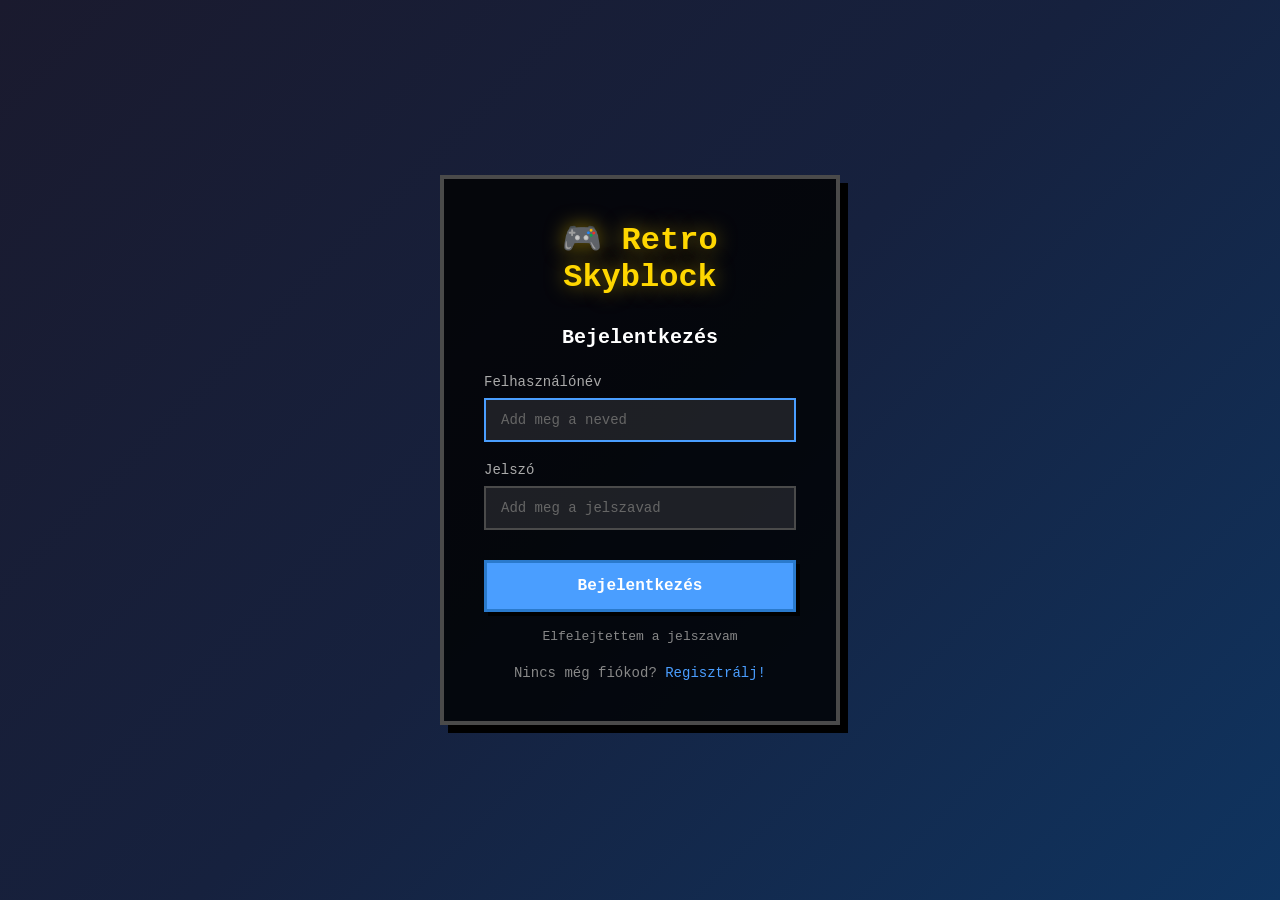
==== index.html @ 1213bc98 "Discord online statusz jelzo zold potty hozzaadva" ====
<!DOCTYPE html>
<html lang="hu">
<head>
    <meta charset="UTF-8">
    <meta name="viewport" content="width=device-width, initial-scale=1.0, maximum-scale=1.0, user-scalable=no">
    <title>Retro Skyblock Játék</title>
    <link rel="apple-touch-icon" sizes="180x180" href="images/apple-touch-icon.png">
    <link rel="icon" type="image/png" sizes="32x32" href="images/favicon-32x32.png">
    <link rel="icon" type="image/png" sizes="16x16" href="images/favicon-16x16.png">
    <link rel="manifest" href="images/site.webmanifest">
    <link rel="stylesheet" href="style.css">
</head>
<body>
    <!-- Bejelentkezés/Regisztráció overlay - alapból látszik -->
    <div id="authOverlay" class="auth-overlay">
        <div class="auth-container">
            <h1 class="auth-title">🎮 Retro Skyblock</h1>
            
            <!-- Bejelentkezés form -->
            <div id="loginForm" class="auth-form">
                <h2>Bejelentkezés</h2>
                <div class="auth-input-group">
                    <label for="loginUsername">Felhasználónév</label>
                    <input type="text" id="loginUsername" maxlength="20" placeholder="Add meg a neved">
                </div>
                <div class="auth-input-group">
                    <label for="loginPassword">Jelszó</label>
                    <input type="password" id="loginPassword" maxlength="30" placeholder="Add meg a jelszavad">
                </div>
                <button id="loginBtn" class="auth-btn">Bejelentkezés</button>
                <p class="auth-forgot"><a href="#" id="showForgotPassword">Elfelejtettem a jelszavam</a></p>
                <p class="auth-switch">Nincs még fiókod? <a href="#" id="showRegister">Regisztrálj!</a></p>
            </div>

            <!-- Regisztráció form -->
            <div id="registerForm" class="auth-form hidden">
                <h2>Regisztráció</h2>
                <div class="auth-input-group">
                    <label for="registerUsername">Felhasználónév</label>
                    <input type="text" id="registerUsername" maxlength="20" placeholder="Válassz egy nevet">
                </div>
                <div class="auth-input-group">
                    <label for="registerEmail">Email cím</label>
                    <input type="email" id="registerEmail" maxlength="50" placeholder="Add meg az email címed">
                </div>
                <div class="auth-input-group">
                    <label for="registerPassword">Jelszó</label>
                    <input type="password" id="registerPassword" maxlength="30" placeholder="Válassz egy jelszót">
                </div>
                <div class="auth-input-group">
                    <label for="registerPasswordConfirm">Jelszó megerősítése</label>
                    <input type="password" id="registerPasswordConfirm" maxlength="30" placeholder="Írd be újra a jelszót">
                </div>
                <button id="registerBtn" class="auth-btn">Regisztráció</button>
                <p class="auth-switch">Van már fiókod? <a href="#" id="showLogin">Jelentkezz be!</a></p>
            </div>

            <!-- Elfelejtett jelszó form -->
            <div id="forgotPasswordForm" class="auth-form hidden">
                <h2>Elfelejtett jelszó</h2>
                <p class="auth-info">Add meg az email címed, és megmutatjuk a jelszavad.</p>
                <div class="auth-input-group">
                    <label for="forgotEmail">Email cím</label>
                    <input type="email" id="forgotEmail" maxlength="50" placeholder="Add meg az email címed">
                </div>
                <button id="forgotPasswordBtn" class="auth-btn">Jelszó lekérése</button>
                <p class="auth-switch"><a href="#" id="backToLogin">Vissza a bejelentkezéshez</a></p>
            </div>

            <div id="authError" class="auth-error hidden"></div>
            <div id="authSuccess" class="auth-success hidden"></div>
        </div>
    </div>

    <!-- Visszaszámláló overlay - bejelentkezés után látszik -->
    <div id="countdownOverlay" class="countdown-overlay hidden">
        <div class="countdown-content">
            <h1 class="countdown-title">🎮 Hamarosan érkezik!</h1>
            <div id="countdownTimer" class="countdown-timer">Betöltés...</div>
            <p class="countdown-subtitle">Retro Skyblock Játék</p>
        </div>
    </div>

    <!-- Játék tartalom - titkos hozzáféréssel látszik -->
    <div id="gameContent" class="hidden">
        <canvas id="gameCanvas"></canvas>
        
        <div id="statusPanel">
            <div class="status-item">
                <span class="icon">💰</span>
                <span id="money">0</span>
            </div>
            <div class="status-item">
                <span class="icon">🪵</span>
                <span id="planks">0</span>
            </div>
            <div class="status-item">
                <span class="icon">🌽</span>
                <span id="corn">0</span>
            </div>
            <div class="status-item">
                <span class="icon">👷</span>
                <span id="workers">3</span>/<span id="maxWorkers">3</span>
            </div>
        </div>

        <div id="bubble" class="hidden">
            <button class="close-btn" id="closeBubble">×</button>
            <div id="bubbleContent"></div>
        </div>

        <div id="plankModal" class="modal hidden">
            <div class="modal-content">
                <h2 data-i18n="modal.plankSell">Deszka Eladás</h2>
                <div class="slider-container">
                    <label><span data-i18n="modal.sellAmount">Eladandó deszkák:</span> <span id="sellAmount">0</span></label>
                    <input type="range" id="plankSlider" min="1" max="1" value="1" maxlength="10">
                </div>
                <div class="modal-buttons">
                    <button id="cancelSell" data-i18n="modal.cancel">Mégsem</button>
                    <button id="confirmSell"><span data-i18n-template="modal.sellFor">Eladás</span> (<span id="plankSellPrice">0</span> 💰)</button>
                </div>
            </div>
        </div>

        <div id="cornModal" class="modal hidden">
            <div class="modal-content">
                <h2 data-i18n="modal.cornSell">Kukorica Eladás</h2>
                <div class="slider-container">
                    <label><span data-i18n="modal.cornSellAmount">Eladandó kukorica:</span> <span id="cornSellAmount">0</span></label>
                    <input type="range" id="cornSlider" min="1" max="1" value="1" maxlength="10">
                </div>
                <div class="modal-buttons">
                    <button id="cancelCornSell" data-i18n="modal.cancel">Mégsem</button>
                    <button id="confirmCornSell"><span data-i18n-template="modal.sellFor">Eladás</span> (<span id="cornSellTotalPrice">0</span> 💰)</button>
                </div>
            </div>
        </div>

        <div id="errorMessage" class="error-message hidden"></div>

        <div id="version">V2.0</div>

        <div id="settingsDropdown" class="settings-dropdown">
            <div id="settingsIcon" class="settings-icon" title="Beállítások">
                <svg width="32" height="32" viewBox="0 0 24 24" fill="none" xmlns="http://www.w3.org/2000/svg">
                    <path d="M19.14 12.94c.04-.31.06-.63.06-.94 0-.31-.02-.63-.06-.94l2.03-1.58c.18-.14.23-.41.12-.61l-1.92-3.32c-.12-.22-.37-.29-.59-.22l-2.39.96c-.5-.38-1.03-.7-1.62-.94l-.36-2.54c-.04-.24-.24-.41-.48-.41h-3.84c-.24 0-.43.17-.47.41l-.36 2.54c-.59.24-1.13.57-1.62.94l-2.39-.96c-.22-.08-.47 0-.59.22L2.74 8.87c-.12.21-.08.47.12.61l2.03 1.58c-.04.31-.06.63-.06.94s.02.63.06.94l-2.03 1.58c-.18.14-.23.41-.12.61l1.92 3.32c.12.22.37.29.59.22l2.39-.96c.5.38 1.03.7 1.62.94l.36 2.54c.05.24.24.41.48.41h3.84c.24 0 .44-.17.47-.41l.36-2.54c.59-.24 1.13-.56 1.62-.94l2.39.96c.22.08.47 0 .59-.22l1.92-3.32c.12-.22.07-.47-.12-.61l-2.01-1.58zM12 15.6c-1.98 0-3.6-1.62-3.6-3.6s1.62-3.6 3.6-3.6 3.6 1.62 3.6 3.6-1.62 3.6-3.6 3.6z" fill="currentColor"/>
                </svg>
            </div>
            <div id="settingsMenu" class="settings-menu hidden">
                <div id="soundMenuItem" class="settings-menu-item" title="Hang ki/be">
                    <svg id="soundOnIcon" width="24" height="24" viewBox="0 0 24 24" fill="none" xmlns="http://www.w3.org/2000/svg">
                        <path d="M3 9v6h4l5 5V4L7 9H3zm13.5 3c0-1.77-1.02-3.29-2.5-4.03v8.05c1.48-.73 2.5-2.25 2.5-4.02zM14 3.23v2.06c2.89.86 5 3.54 5 6.71s-2.11 5.85-5 6.71v2.06c4.01-.91 7-4.49 7-8.77s-2.99-7.86-7-8.77z" fill="currentColor"/>
                    </svg>
                    <svg id="soundOffIcon" class="hidden" width="24" height="24" viewBox="0 0 24 24" fill="none" xmlns="http://www.w3.org/2000/svg">
                        <path d="M16.5 12c0-1.77-1.02-3.29-2.5-4.03v2.21l2.45 2.45c.03-.2.05-.41.05-.63zm2.5 0c0 .94-.2 1.82-.54 2.64l1.51 1.51C20.63 14.91 21 13.5 21 12c0-4.28-2.99-7.86-7-8.77v2.06c2.89.86 5 3.54 5 6.71zM4.27 3L3 4.27 7.73 9H3v6h4l5 5v-6.73l4.25 4.25c-.67.52-1.42.93-2.25 1.18v2.06c1.38-.31 2.63-.95 3.69-1.81L19.73 21 21 19.73l-9-9L4.27 3zM12 4L9.91 6.09 12 8.18V4z" fill="currentColor"/>
                    </svg>
                    <span data-i18n="settings.sound">Hang</span>
                </div>
                <div id="discordMenuItem" class="settings-menu-item" title="Discord">
                    <div class="discord-icon-wrapper">
                        <svg width="24" height="24" viewBox="0 0 24 24" fill="none" xmlns="http://www.w3.org/2000/svg">
                            <path d="M20.317 4.37a19.791 19.791 0 0 0-4.885-1.515.074.074 0 0 0-.079.037c-.21.375-.444.864-.608 1.25a18.27 18.27 0 0 0-5.487 0 12.64 12.64 0 0 0-.617-1.25.077.077 0 0 0-.079-.037A19.736 19.736 0 0 0 3.677 4.37a.07.07 0 0 0-.032.027C.533 9.046-.32 13.58.099 18.057a.082.082 0 0 0 .031.057 19.9 19.9 0 0 0 5.993 3.03.078.078 0 0 0 .084-.028c.462-.63.874-1.295 1.226-1.994a.076.076 0 0 0-.041-.106 13.107 13.107 0 0 1-1.872-.892.077.077 0 0 1-.008-.128 10.2 10.2 0 0 0 .372-.292.074.074 0 0 1 .077-.01c3.928 1.793 8.18 1.793 12.062 0a.074.074 0 0 1 .078.01c.12.098.246.198.373.292a.077.077 0 0 1-.006.127 12.299 12.299 0 0 1-1.873.892.077.077 0 0 0-.041.107c.36.698.772 1.362 1.225 1.993a.076.076 0 0 0 .084.028 19.839 19.839 0 0 0 6.002-3.03.077.077 0 0 0 .032-.054c.5-5.177-.838-9.674-3.549-13.66a.061.061 0 0 0-.031-.03zM8.02 15.33c-1.183 0-2.157-1.085-2.157-2.419 0-1.333.956-2.419 2.157-2.419 1.21 0 2.176 1.096 2.157 2.42 0 1.333-.956 2.418-2.157 2.418zm7.975 0c-1.183 0-2.157-1.085-2.157-2.419 0-1.333.955-2.419 2.157-2.419 1.21 0 2.176 1.096 2.157 2.42 0 1.333-.946 2.418-2.157 2.418z" fill="currentColor"/>
                        </svg>
                        <span id="discordOnlineIndicator" class="discord-online-indicator hidden"></span>
                    </div>
                    <span data-i18n="settings.discord">Discord</span>
                </div>
                <div id="languageMenuItem" class="settings-menu-item" title="Nyelv (EN)">
                    <span id="languageFlag" class="language-flag">🇬🇧</span>
                    <span id="languageText" data-i18n="settings.language">Nyelv</span>
                </div>
                <div id="creditsMenuItem" class="settings-menu-item" title="Credits">
                    <svg width="24" height="24" viewBox="0 0 24 24" fill="none" xmlns="http://www.w3.org/2000/svg">
                        <path d="M12 2C6.48 2 2 6.48 2 12s4.48 10 10 10 10-4.48 10-10S17.52 2 12 2zm1 15h-2v-6h2v6zm0-8h-2V7h2v2z" fill="currentColor"/>
                    </svg>
                    <span data-i18n="settings.credits">Credits</span>
                </div>
                <div class="settings-menu-divider"></div>
                <div id="logoutMenuItem" class="settings-menu-item logout-item" title="Kijelentkezés">
                    <svg width="24" height="24" viewBox="0 0 24 24" fill="none" xmlns="http://www.w3.org/2000/svg">
                        <path d="M17 7l-1.41 1.41L18.17 11H8v2h10.17l-2.58 2.58L17 17l5-5zM4 5h8V3H4c-1.1 0-2 .9-2 2v14c0 1.1.9 2 2 2h8v-2H4V5z" fill="currentColor"/>
                    </svg>
                    <span data-i18n="settings.logout">Kijelentkezés</span>
                </div>
            </div>
        </div>

        <div id="discordModal" class="modal hidden">
            <div class="modal-content">
                <button class="close-btn" id="closeDiscordModal">×</button>
                <div class="discord-box">
                    <a href="https://discord.gg/cbzUCnY7xn" target="_blank" rel="noopener noreferrer" class="discord-url">https://discord.gg/cbzUCnY7xn</a>
                </div>
            </div>
        </div>

        <div id="upgradeModal" class="modal hidden">
            <div class="modal-content upgrade-modal">
                <button class="close-btn" id="closeUpgradeModal">×</button>
                <h2 id="upgradeTitle">Upgrade</h2>
                <div id="upgradeContent" class="upgrade-content"></div>
            </div>
        </div>

        <div id="tutorialModal" class="modal hidden">
            <div class="modal-content tutorial-modal">
                <h2 id="tutorialTitle">Üdvözöllek!</h2>
                <div id="tutorialContent" class="tutorial-content"></div>
                <div id="tutorialStepIndicator" class="tutorial-step-indicator">1 / 7</div>
                <div class="modal-buttons tutorial-buttons">
                    <button id="tutorialSkip" class="tutorial-skip">Kihagyás</button>
                    <div class="tutorial-nav">
                        <button id="tutorialPrev">Előző</button>
                        <button id="tutorialNext">Következő</button>
                    </div>
                </div>
            </div>
        </div>
    </div>

    <script type="module" src="game.js"></script>
</body>
</html>
---- style.css ----
/**
 * @file style.css
 * @description Fő stílusfájl - importálja az összes CSS modult
 * 
 * FELELŐSSÉGI KÖR:
 * - CSS modulok importálása
 * 
 * ⚠️ FIGYELMEZTETÉS:
 * NE írj ide stílusokat! Használd helyette a megfelelő modult:
 * - styles/base.css - alap stílusok, reset, body, canvas
 * - styles/status-panel.css - státusz panel
 * - styles/components.css - bubble, modal, gombok
 * - styles/settings.css - settings dropdown
 * - styles/tutorial.css - tutorial elemek
 * - styles/mobile.css - mobil responsive
 */

/* Fő stílusfájl - importálja az összes részletet */
@import url('./styles/base.css');
@import url('./styles/status-panel.css');
@import url('./styles/components.css');
@import url('./styles/settings.css');
@import url('./styles/tutorial.css');
@import url('./styles/auth.css');
@import url('./styles/mobile.css');
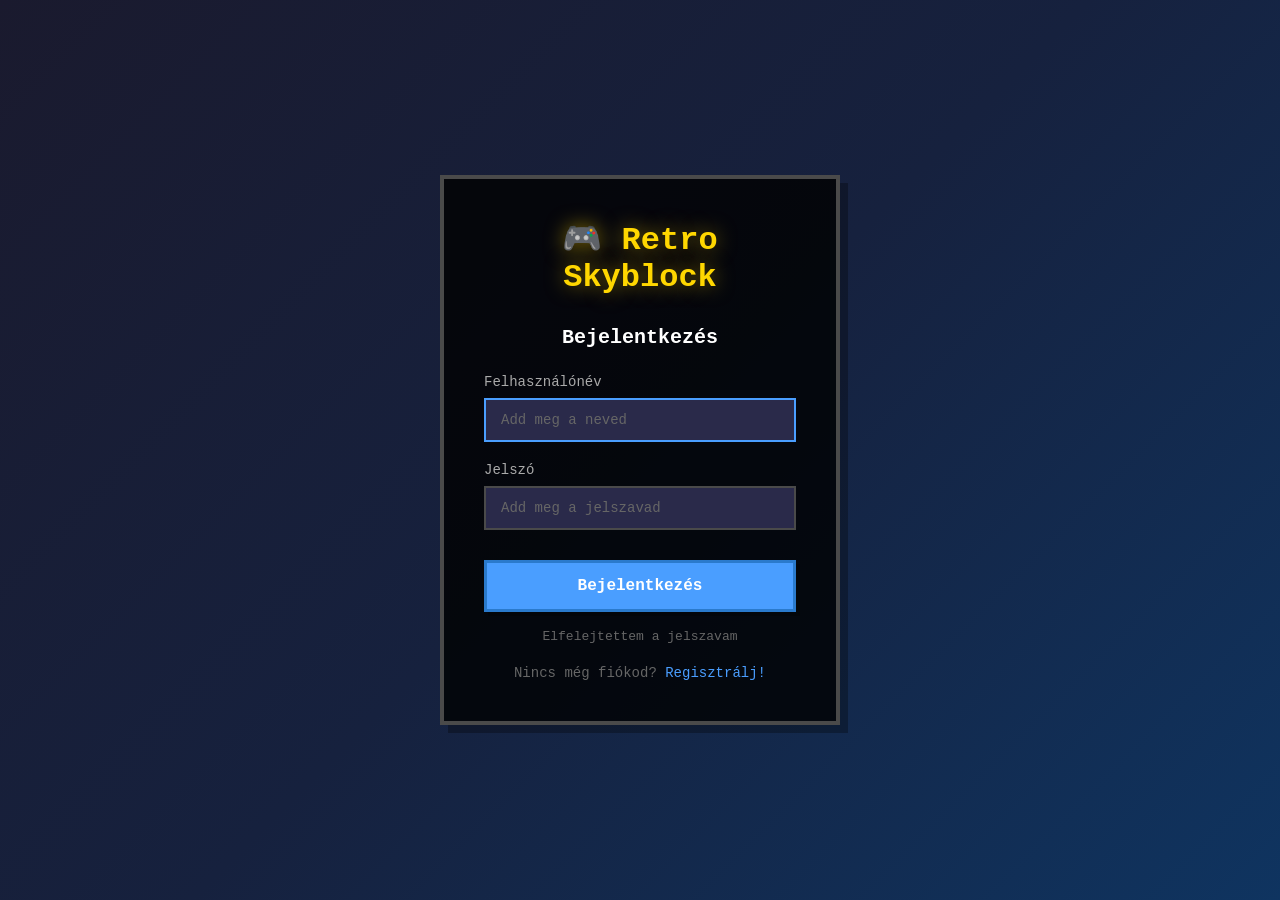
==== commit 7e42e705: "Chat torles oldal frissiteskor + Light/Dark tema valtas" ====
--- a/index.html
+++ b/index.html
@@ -141,6 +141,19 @@
 
         <div id="version">V2.0</div>
 
+        <!-- Chat ablak -->
+        <div id="chatWindow" class="chat-window hidden">
+            <div class="chat-header">
+                <span>💬 Chat</span>
+                <button id="chatClose" class="chat-close" title="Bezárás">✕</button>
+            </div>
+            <div id="chatMessages" class="chat-messages"></div>
+            <div class="chat-input-container">
+                <input type="text" id="chatInput" class="chat-input" placeholder="Írj üzenetet..." maxlength="200">
+                <button id="chatSend" class="chat-send" title="Küldés">➤</button>
+            </div>
+        </div>
+
         <div id="settingsDropdown" class="settings-dropdown">
             <div id="settingsIcon" class="settings-icon" title="Beállítások">
                 <svg width="32" height="32" viewBox="0 0 24 24" fill="none" xmlns="http://www.w3.org/2000/svg">
@@ -169,6 +182,16 @@
                 <div id="languageMenuItem" class="settings-menu-item" title="Nyelv (EN)">
                     <span id="languageFlag" class="language-flag">🇬🇧</span>
                     <span id="languageText" data-i18n="settings.language">Nyelv</span>
+                </div>
+                <div id="themeMenuItem" class="settings-menu-item" title="Téma váltás">
+                    <span id="themeIcon" class="theme-icon">🌙</span>
+                    <span id="themeText">Téma: Sötét</span>
+                </div>
+                <div id="chatMenuItem" class="settings-menu-item" title="Chat">
+                    <svg width="24" height="24" viewBox="0 0 24 24" fill="none" xmlns="http://www.w3.org/2000/svg">
+                        <path d="M20 2H4c-1.1 0-2 .9-2 2v18l4-4h14c1.1 0 2-.9 2-2V4c0-1.1-.9-2-2-2zm0 14H6l-2 2V4h16v12z" fill="currentColor"/>
+                    </svg>
+                    <span data-i18n="settings.chat">Chat</span>
                 </div>
                 <div id="creditsMenuItem" class="settings-menu-item" title="Credits">
                     <svg width="24" height="24" viewBox="0 0 24 24" fill="none" xmlns="http://www.w3.org/2000/svg">
--- a/style.css
+++ b/style.css
@@ -22,4 +22,5 @@
 @import url('./styles/settings.css');
 @import url('./styles/tutorial.css');
 @import url('./styles/auth.css');
+@import url('./styles/chat.css');
 @import url('./styles/mobile.css');
